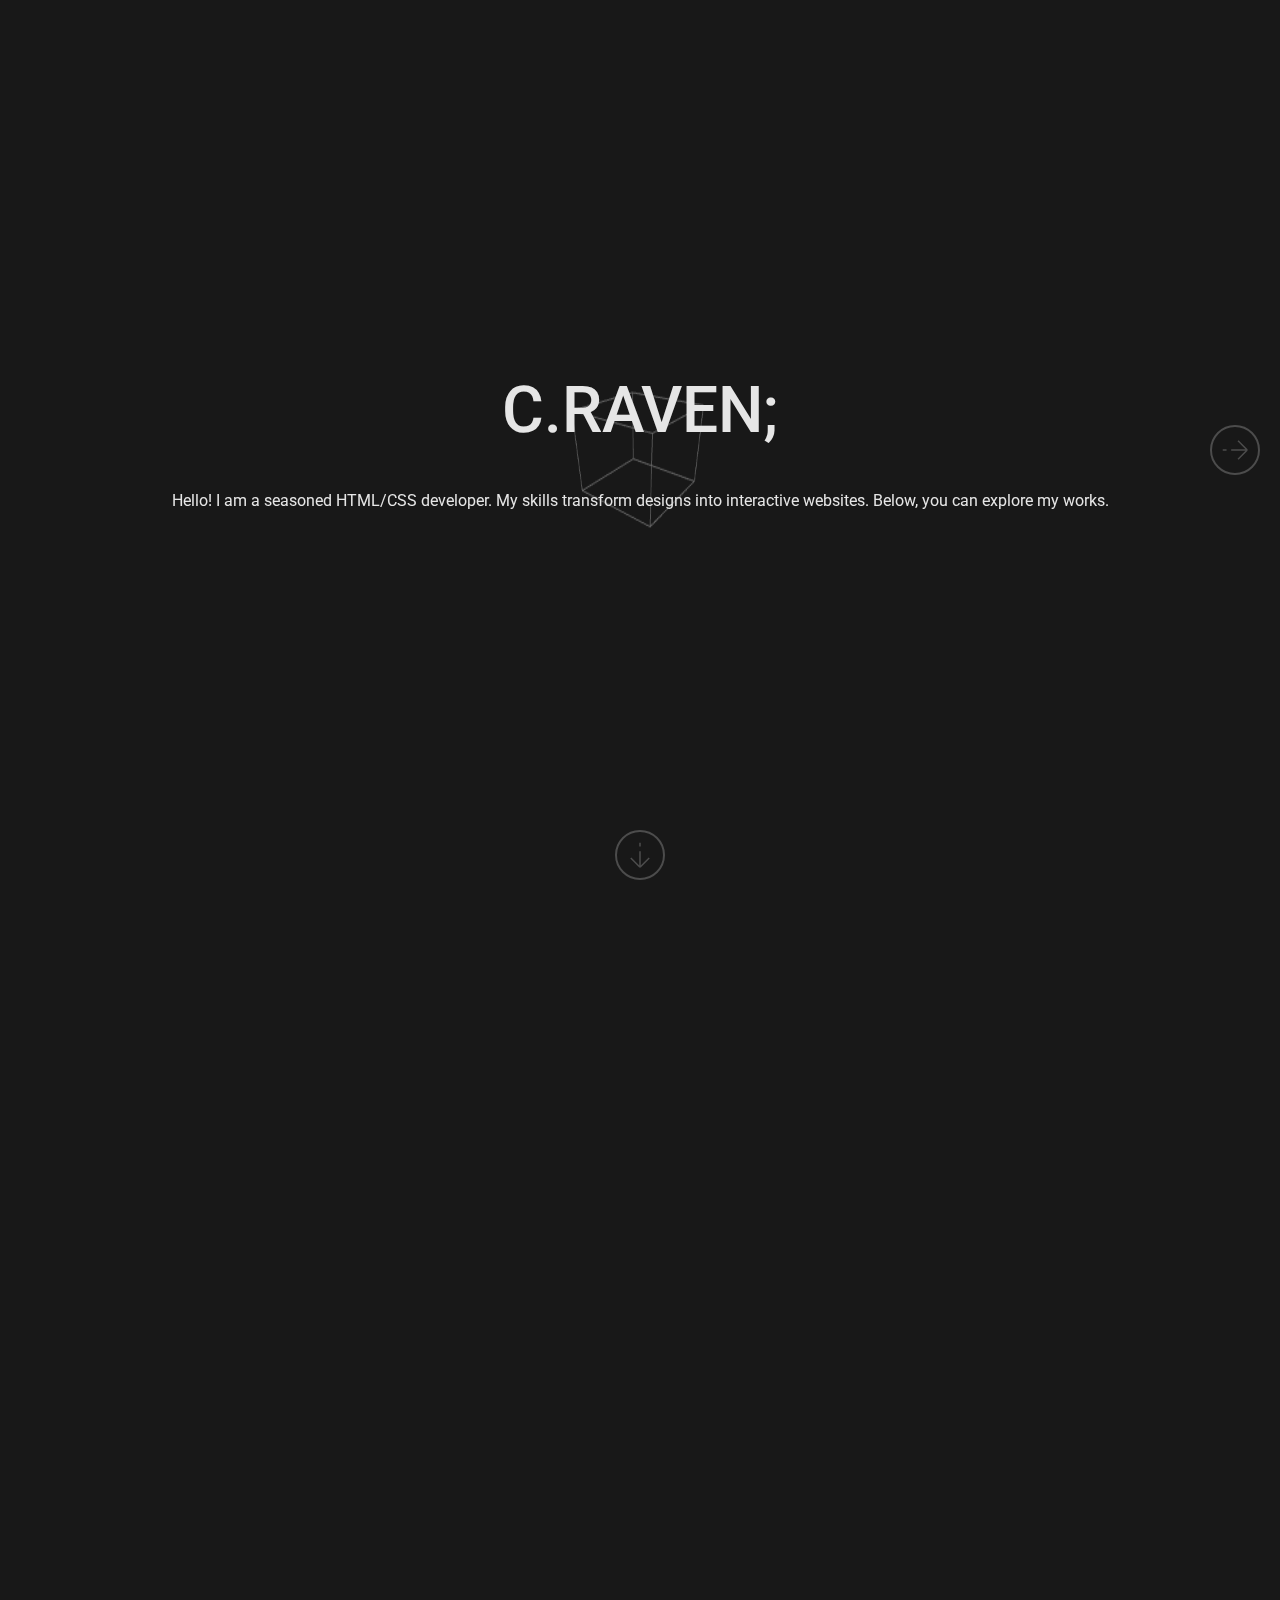
==== index.html @ cd2d32c4 "create portfolio page" ====
<!DOCTYPE html>
<html lang="en">

<head>
  <meta charset="UTF-8">
  <meta name="viewport" content="width=device-width, initial-scale=1.0, user-scalable=no, maximum-scale=1.0, minimum-scale=1.0">

  <link rel="stylesheet" href="/css/style.min.css">
  
  
  
  <link rel="preconnect" href="https://fonts.googleapis.com">
  <link rel="preconnect" href="https://fonts.gstatic.com" crossorigin>
  <link href="https://fonts.googleapis.com/css2?family=Roboto:wght@300;400;500;700&display=swap" rel="stylesheet">
  
  <title>C.Raven;</title>
</head>

<body>

  <object type="image/svg+xml" data="/img/icons/icons.svg" class="object__svg" hidden></object>

  

  <main>
    <div class="scontrols" data-spawn-anim>
  <div class="scontrols__scroll-buttons">
    <button class="scroll-button top"><span>
      <svg>
        <use xlink:href="img/icons/icons.svg#arrow"></use>
      </svg>
    </span></button>

    <button class="scroll-button right"><span>
      <svg>
        <use xlink:href="img/icons/icons.svg#arrow"></use>
      </svg>
    </span></button>

    <button class="scroll-button bottom"><span>
      <svg>
        <use xlink:href="img/icons/icons.svg#arrow"></use>
      </svg>
    </span></button>

    <button class="scroll-button left"><span>
      <svg>
        <use xlink:href="img/icons/icons.svg#arrow"></use>
      </svg>
    </span></button>
  </div>
</div>
    <div class="cube-layer" data-spawn-anim>
  <canvas id="cube"></canvas>
</div>

    <div class="wrapper" data-wrapper>
      <section class="front wrapper__child" data-spawn-anim data-spawn-anim-h>
  <div class="container container_column-center">
    <div class="text">
      <h1>C.Raven;</h1>

      <div class="content" data-spawn-anim data-spawn-anim-h>
        <p>Hello! I am a seasoned HTML/CSS developer. My skills transform designs into interactive websites. Below, you can explore my works.</p>
      </div>
    </div>
  </div>
</section>
      <section class="skills wrapper__child" data-spawn-anim data-spawn-anim-h>
  <div class="container container_column-center">
    <div class="text">
      <h2>Skills</h2>

      <div class="content" data-spawn-anim data-spawn-anim-h>
        <div class="skills__items-container items-container">
          <div class="item">
            <div class="item__icon">
              <svg>
                <use xlink:href="img/icons/icons.svg#skills--html"></use>
              </svg>
            </div>
            <h3 class="item__title">HTML 5</h3>
            <p class="item__description">Creating website structure with semantic code</p>
          </div>

          <div class="item">
            <div class="item__icon">
              <svg>
                <use xlink:href="img/icons/icons.svg#skills--css"></use>
              </svg>
            </div>
            <h3 class="item__title">CSS 3</h3>
            <p class="item__description">Designing styles to provide visual formatting to web pages</p>
          </div>

          <div class="item">
            <div class="item__icon">
              <svg>
                <use xlink:href="img/icons/icons.svg#skills--adaptive"></use>
              </svg>
            </div>
            <h3 class="item__title">Adaptive layout</h3>
            <p class="item__description">Ensuring flawless display on all devices</p>
          </div>

          <div class="item">
            <div class="item__icon">
              <svg>
                <use xlink:href="img/icons/icons.svg#skills--scss"></use>
              </svg>
            </div>
            <h3 class="item__title">SASS/SCSS</h3>
            <p class="item__description">Simplifying and optimizing the styling process</p>
          </div>

          <div class="item">
            <div class="item__icon">
              <svg>
                <use xlink:href="img/icons/icons.svg#skills--js"></use>
              </svg>
            </div>
            <h3 class="item__title">JavaScript</h3>
            <p class="item__description">Adding interactivity and dynamics to web pages</p>
          </div>

          <div class="item">
            <div class="item__icon">
              <svg>
                <use xlink:href="img/icons/icons.svg#skills--gulp"></use>
              </svg>
            </div>
            <h3 class="item__title">Gulp</h3>
            <p class="item__description">Utilizing a build tool for accelerated development</p>
          </div>

          <div class="item">
            <div class="item__icon">
              <svg>
                <use xlink:href="img/icons/icons.svg#skills--git"></use>
              </svg>
            </div>
            <h3 class="item__title">Git</h3>
            <p class="item__description">Version control for effective collaborative project work</p>
          </div>
        </div>
      </div>
    </div>
  </div>
</section>
      <section class="portfolio wrapper__child" data-spawn-anim data-spawn-anim-h>
  <div class="container container_column-center">
    <div class="text">
      <h2>Portfolio</h2>

      <div class="content" data-spawn-anim data-spawn-anim-h>
        <div class="portfolio__items-container items-container">
          <article class="item">
            <div class="item__image">
              <a href="#">
                <img src="img/portfolio/1.png" alt="">
              </a>
            </div>
            <a href="#">
              <h3 class="item__title">Site layout 1</h3>
            </a>

            <a href="#" class="item__button button">Show more</a>
          </article>

          <article class="item">
            <div class="item__image">
              <a href="#">
                <img src="img/portfolio/2.png" alt="">
              </a>
            </div>

            <a href="#"><h3 class="item__title">Site layout 2</h3></a>

            <a href="#" class="item__button button">Show more</a>
          </article>

          <article class="item">
            <div class="item__image">
              <a href="#">
                <img src="img/portfolio/3.png" alt="">
              </a>
            </div>

            <a href="#"><h3 class="item__title">Site layout 3</h3></a>

            <a href="#" class="item__button button">Show more</a>
          </article>
        </div>

        <a href="pages/portfolio.html" class="button">See all</a>
      </div>
    </div>
  </div>
</section>
      <section class="contact wrapper__child" data-spawn-anim data-spawn-anim-h>
  <div class="container container_column-center">
    <div class="text">
      <h2>Contact</h2>

      <div class="content" data-spawn-anim data-spawn-anim-h>
        <div class="contact__items-container items-container">
          <div class="item">
            <div class="item__icon">
              <svg>
                <use xlink:href="img/icons/icons.svg#contact--email"></use>
              </svg>
            </div>

            <div class="item__content">
              <a href="mailto:olegpolny2002@gmail.com">olegpolny2002@gmail.com</a>
            </div>
          </div>

          <div class="item">
            <div class="item__icon">
              <svg>
                <use xlink:href="img/icons/icons.svg#contact--telegram"></use>
              </svg>
            </div>

            <div class="item__content">
              <a href="t.me/ChaoticRaven">@ChaoticRaven</a>
            </div>
          </div>

          <div class="item">
            <div class="item__icon">
              <svg>
                <use xlink:href="img/icons/icons.svg#contact--instagram"></use>
              </svg>
            </div>

            <div class="item__content">
              <a href="instagram.com/v_d_raven">v_d_raven</a>
            </div>
          </div>
        </div>
      </div>
    </div>
  </div>
</section>

      <div class="wrapper-end wrapper__child"></div>
    </div>
  </main>

  

  <script type="module" src="/js/app.min.js"></script>
</body>
</html>
---- css/style.min.css ----
/* Zeroing */
* {
  padding: 0;
  margin: 0;
  border: 0;
}

*, *:before, *:after {
  -moz-box-sizing: border-box;
  -webkit-box-sizing: border-box;
  box-sizing: border-box;
}

:focus, :active {
  outline: none;
}

a:focus, a:active {
  outline: none;
}

nav, footer, header, aside {
  display: block;
}

html, body {
  height: 100%;
  width: 100%;
  font-size: 100%;
  line-height: 1;
  font-size: 14px;
  -ms-text-size-adjust: 100%;
  -moz-text-size-adjust: 100%;
  -webkit-text-size-adjust: 100%;
}

input, button, textarea {
  font-family: inherit;
}

input::-ms-clear {
  display: none;
}

button {
  cursor: pointer;
}

button::-moz-focus-inner {
  padding: 0;
  border: 0;
}

a, a:visited {
  text-decoration: none;
}

a:hover {
  text-decoration: none;
}

ul li {
  list-style: none;
}

img {
  vertical-align: top;
}

h1, h2, h3, h4, h5, h6 {
  font-size: inherit;
  font-weight: 400;
}

/* End zeroing */
:root {
  --color-white: #fff;
  --color-black: #000;
  --color-background: #181818;
  --color-arrow: #4c4c4c;
  --color-arrow-rgba: rgb(76, 76, 76, 1);
  --color-arrow-hover: #7F7F7F;
  --color-arrow-active: #B3B3B3;
  --color-text: #E6E6E6;
  --family-text: "Roboto", sans-serif;
}

*::-webkit-scrollbar {
  width: 5px;
}
*::-webkit-scrollbar-track {
  background: var(--color-background);
}
*::-webkit-scrollbar-thumb {
  background-color: var(--color-arrow);
  border-radius: 10px;
  border: 6px solid var(--color-arrow);
}

.object__svg {
  display: none;
}

body {
  background-color: var(--color-background);
  color: var(--color-text);
  font-size: 16px;
  font-family: var(--family-text);
  line-height: 1.4;
  overflow: hidden;
  max-width: 100vw;
}

.page__body {
  overflow: auto;
}
.page__body::-webkit-scrollbar {
  width: 8px;
}
.page__body::-webkit-scrollbar-track {
  background: var(--color-background);
}
.page__body::-webkit-scrollbar-thumb {
  background-color: var(--color-arrow);
  border-radius: 10px;
  border: 8px solid var(--color-arrow);
}

.container {
  width: 80%;
  max-width: 1046px;
  min-height: inherit;
  margin: 0 auto;
  padding: 60px 0 80px;
}

.container_column-center {
  display: flex;
  flex-direction: column;
  justify-content: center;
}

.text {
  display: flex;
  flex-direction: column;
  justify-content: center;
  align-items: center;
  gap: 1rem;
  max-height: 100%;
}
.text .content {
  overflow-y: auto;
  width: 100%;
  max-height: 100%;
  display: flex;
  flex-direction: column;
  justify-content: start;
  gap: 40px;
  padding: 0 0 2px 0;
}
.text h1,
.text h2 {
  margin: 0 0 20px 0;
}
.text p {
  text-align: center;
  font-size: 1em;
}

.button {
  display: inline-block;
  width: fit-content;
  margin: 0 auto;
  color: var(--color-text);
  background-color: var(--color-background);
  border: var(--color-arrow) solid 1px;
  border-radius: 5px;
  padding: 10px;
  text-transform: capitalize;
  transition: border 0.5s ease 0s, box-shadow 0.5s ease 0s;
}
.button:hover {
  border-color: var(--color-arrow-hover);
  box-shadow: 0px 0px 10px 2px var(--color-arrow-rgba);
}
.button:active {
  border-color: var(--color-arrow-active);
  box-shadow: 0px 0px 7px 2px var(--color-arrow-rgba);
}

@media (max-width: 650px) {
  body {
    font-size: 14px;
  }
  .container {
    width: 75%;
  }
}
@media (max-width: 500px) {
  .container {
    width: 70%;
  }
}
@media (max-width: 420px) {
  body {
    font-size: 12px;
  }
  .container {
    width: 65%;
  }
}
@media (max-height: 400px) {
  .text .content {
    gap: 10px;
  }
  .text h1,
  .text h2 {
    margin: 0;
  }
}
/* sections style */
.wrapper__child {
  height: 100vh;
  max-width: 100vw;
  position: relative;
}
.wrapper__child .container {
  position: absolute;
  top: 50%;
  left: 50%;
  min-height: inherit;
  max-height: inherit;
  height: 100%;
  min-width: inherit;
  overflow-y: auto;
  overflow-x: hidden;
  transform: translate(-50%, -50%);
}
.wrapper__child h2 {
  color: var(--color-text);
  font-size: 3em;
  font-weight: 500;
  text-align: center;
  text-transform: uppercase;
}

@media (max-width: 650px) {
  .wrapper__child h2 {
    font-size: 2rem;
  }
}
/* sections style */
/* screen controls style */
.scontrols {
  position: fixed;
  z-index: 1;
  width: 100%;
  max-width: 100vw;
  height: 100%;
  padding: 20px;
  pointer-events: none;
}

.scontrols__scroll-buttons {
  position: relative;
  width: 100%;
  height: 100%;
}
.scontrols__scroll-buttons .scroll-button {
  border: 2px solid var(--color-arrow);
  border-radius: 50%;
  background: none;
  pointer-events: all;
  width: 50px;
  height: 50px;
  position: absolute;
  transition: border 0.5s ease 0s, visibility 0.5s ease 0s, opacity 0.5s ease 0s;
}
.scontrols__scroll-buttons .scroll-button span {
  position: absolute;
  top: 50%;
  left: 50%;
  width: 80%;
  height: 80%;
}
.scontrols__scroll-buttons .scroll-button svg {
  width: 100%;
  height: 100%;
  stroke: var(--color-arrow);
  object-fit: contain;
  transition: stroke 0.5s ease 0s;
}
.scontrols__scroll-buttons .scroll-button:hover {
  border-color: var(--color-arrow-hover);
}
.scontrols__scroll-buttons .scroll-button:hover svg {
  stroke: var(--color-arrow-hover);
}
.scontrols__scroll-buttons .scroll-button:active {
  border-color: var(--color-arrow-active);
}
.scontrols__scroll-buttons .scroll-button:active svg {
  stroke: var(--color-arrow-active);
}
.scontrols__scroll-buttons .scroll-button:disabled {
  opacity: 0.3;
}
.scontrols__scroll-buttons .scroll-button.button_inactive {
  visibility: hidden;
  opacity: 0;
  pointer-events: none;
}
.scontrols__scroll-buttons .top {
  top: 0;
  left: 50%;
  transform: translate(-50%, 0);
}
.scontrols__scroll-buttons .top span {
  transform: translate(-50%, -50%) rotate(0deg);
}
.scontrols__scroll-buttons .right {
  top: 50%;
  left: 100%;
  transform: translate(-100%, -50%);
}
.scontrols__scroll-buttons .right span {
  transform: translate(-50%, -50%) rotate(90deg);
}
.scontrols__scroll-buttons .bottom {
  top: 100%;
  left: 50%;
  transform: translate(-50%, -100%);
}
.scontrols__scroll-buttons .bottom span {
  transform: translate(-50%, -50%) rotate(180deg);
}
.scontrols__scroll-buttons .left {
  top: 50%;
  left: 0;
  transform: translate(0, -50%);
}
.scontrols__scroll-buttons .left span {
  transform: translate(-50%, -50%) rotate(270deg);
}

@media (max-width: 650px) {
  .scontrols__scroll-buttons .scroll-button {
    width: 36px;
    height: 36px;
  }
}
@media (max-width: 500px) {
  .scontrols__scroll-buttons .scroll-button {
    width: 30px;
    height: 30px;
  }
}
/* end screen controls style */
/* cube layer style */
.cube-layer {
  width: 100%;
  max-width: 100vw;
  height: 100%;
  max-height: 100vh;
  pointer-events: none;
  position: fixed;
  z-index: -1;
  display: flex;
  justify-content: center;
  align-items: center;
}

#cube {
  width: 200px;
  height: 200px;
}

/* end cube layer style */
/* spawn animations style */
.scontrols[data-spawn-anim] {
  opacity: 0;
  transform: translate(0, 0);
  transition: transform 0.5s ease 0.3s, opacity 0.5s ease 0.3s;
}
.scontrols[data-spawn-anim]._anim_active {
  opacity: 1;
  transform: translate(0, 0);
}

.wrapper__child[data-spawn-anim] {
  opacity: 0;
  transform: translate(0, 0);
  transition: transform 0.5s ease 0s, opacity 0.5s ease 0s;
}
.wrapper__child[data-spawn-anim]._anim_active {
  opacity: 1;
  transform: translate(0, 0);
}
.wrapper__child *:not(h1, h2)[data-spawn-anim] {
  opacity: 0;
  transform: translate(0, 0);
  transition: transform 0.5s ease 1s, opacity 0.5s ease 1s;
}
.wrapper__child *:not(h1, h2)[data-spawn-anim]._anim_active {
  opacity: 1;
  transform: translate(0, 0);
}

.portfolio-page[data-spawn-anim] {
  opacity: 0;
  transform: translate(0, 0);
  transition: transform 0.5s ease 0s, opacity 0.5s ease 0s;
}
.portfolio-page[data-spawn-anim]._anim_active {
  opacity: 1;
  transform: translate(0, 0);
}
.portfolio-page *:not(h1, h2)[data-spawn-anim] {
  opacity: 0;
  transform: translate(0, 0);
  transition: transform 0.5s ease 1s, opacity 0.5s ease 1s;
}
.portfolio-page *:not(h1, h2)[data-spawn-anim]._anim_active {
  opacity: 1;
  transform: translate(0, 0);
}

/* end spawn animations style */
/* front style */
.front h1 {
  font-size: 4em;
  font-weight: 500;
  text-align: center;
  text-transform: uppercase;
}

/* end front style */
/* skills style */
.items-container {
  display: grid;
  grid-template-columns: repeat(auto-fit, minmax(130px, 300px));
  justify-content: center;
  gap: 20px;
  padding: 5px;
  overflow-x: auto;
  overflow-y: auto;
  scroll-snap-type: x mandatory;
}
.items-container .item {
  border: 1px solid var(--color-arrow);
  border-radius: 5px;
  background-color: var(--color-background);
  padding: 20px;
  display: flex;
  flex-direction: column;
  justify-content: flex-start;
  align-items: center;
  gap: 10px;
  transition: box-shadow 0.5s ease 0s;
}
.items-container .item__icon {
  position: relative;
  width: 70px;
  height: 70px;
}
.items-container .item__icon svg {
  position: absolute;
  top: 50%;
  left: 50%;
  transform: translate(-50%, -50%);
  width: 100%;
  height: 100%;
  object-fit: contain;
  transition: width 0.5s ease 0s, height 0.5s ease 0s;
}
.items-container .item__title {
  text-align: center;
}
.items-container .item__description {
  font-size: 0.8em;
}
.items-container .item:hover {
  box-shadow: 0px 0px 10px 2px var(--color-arrow-rgba);
}
.items-container .item:hover svg {
  width: 110%;
  height: 110%;
}

@media (max-width: 780px) {
  .skills__items-container {
    grid-auto-flow: column;
    justify-content: start;
  }
  .skills__items-container .item {
    min-width: 130px;
    max-width: 300px;
  }
}
/* end skills style */
/* portfolio style */
.items-container .item__image {
  position: relative;
  width: 85%;
  height: 200px;
  margin: 0 auto;
}
.items-container .item__image img {
  position: absolute;
  top: 0;
  left: 0;
  width: 100%;
  height: 100%;
  object-fit: cover;
}
.items-container a {
  color: var(--color-text);
}

.portfolio__items-container .item {
  min-width: 170px;
  max-width: 300px;
}

@media (max-width: 380px) {
  .portfolio__items-container .item__image {
    height: 170px;
  }
}
/* end portfolio style */
/* contact style */
.contact__items-container {
  grid-template-columns: auto;
  grid-auto-flow: row;
}
.contact__items-container .item {
  display: flex;
  flex-direction: row;
  justify-content: flex-start;
  align-items: center;
  gap: 10px;
  border: none;
  background-color: transparent;
  padding: 0;
}
.contact__items-container .item:hover, .contact__items-container .item:active {
  box-shadow: none;
  border: none;
}
.contact__items-container .item__icon {
  width: 25px;
  height: 25px;
}

/* end contact style */
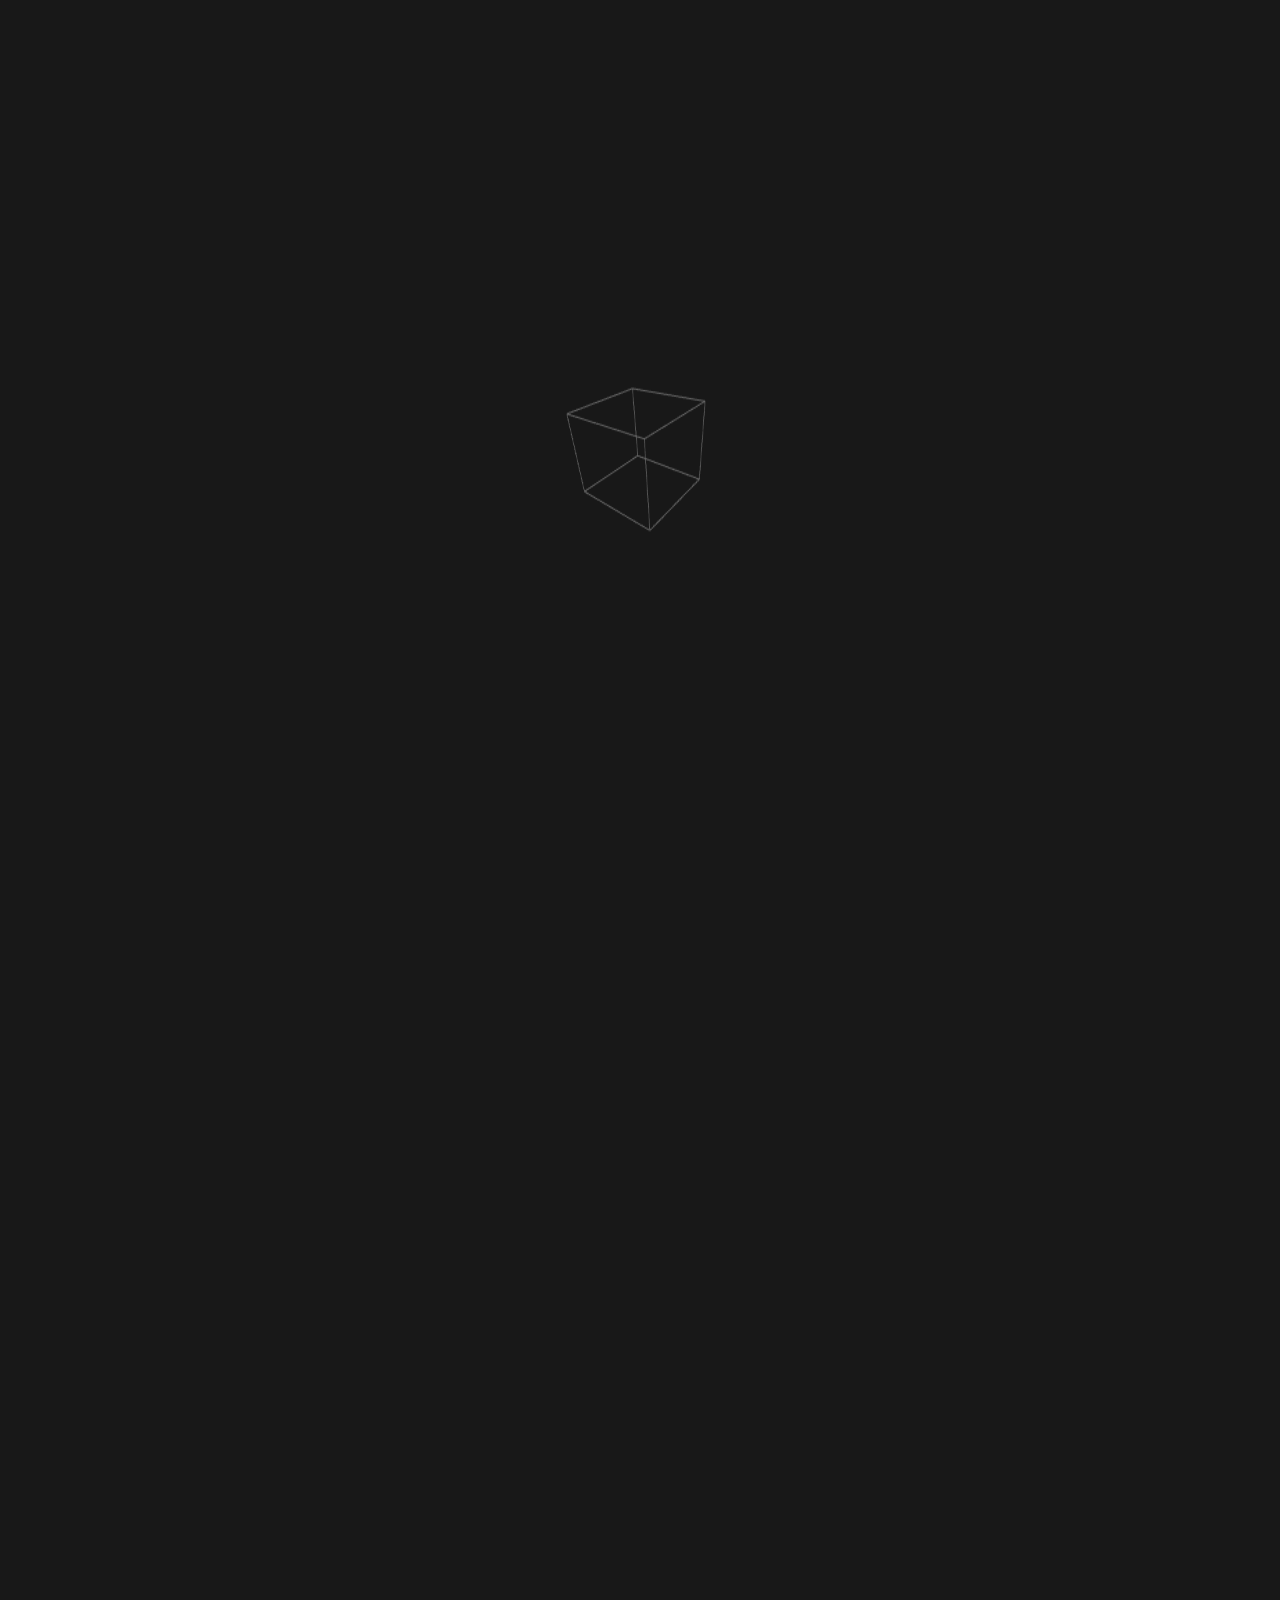
==== commit e29da2b3: "add loading animation" ====
--- a/index.html
+++ b/index.html
@@ -23,6 +23,16 @@
   
 
   <main>
+    <div class="preloader__screen" data-prldr-screen data-prldr-wh>
+  <div class="preloader__container">
+    <div class="preloader"></div>
+
+    <div class="preloader__percent">
+      <p><span class="percent" data-prldr-percent>0</span><span>%</span></p>
+    </div>
+  </div>
+</div>
+
     <div class="scontrols" data-spawn-anim>
   <div class="scontrols__scroll-buttons">
     <button class="scroll-button top"><span>
@@ -156,39 +166,39 @@
         <div class="portfolio__items-container items-container">
           <article class="item">
             <div class="item__image">
-              <a href="#">
+              <a href="https://verydarkraven.github.io/site-layout-1/" target="_blank">
                 <img src="img/portfolio/1.png" alt="">
               </a>
             </div>
-            <a href="#">
+            <a href="https://verydarkraven.github.io/site-layout-1/" target="_blank">
               <h3 class="item__title">Site layout 1</h3>
             </a>
 
-            <a href="#" class="item__button button">Show more</a>
+            <a href="https://verydarkraven.github.io/site-layout-1/" target="_blank" class="item__button button">Show more</a>
           </article>
 
           <article class="item">
             <div class="item__image">
-              <a href="#">
+              <a href="https://verydarkraven.github.io/site-layout-2/" target="_blank">
                 <img src="img/portfolio/2.png" alt="">
               </a>
             </div>
 
-            <a href="#"><h3 class="item__title">Site layout 2</h3></a>
-
-            <a href="#" class="item__button button">Show more</a>
+            <a href="https://verydarkraven.github.io/site-layout-2/" target="_blank"><h3 class="item__title">Site layout 2</h3></a>
+
+            <a href="https://verydarkraven.github.io/site-layout-2/" target="_blank" class="item__button button">Show more</a>
           </article>
 
           <article class="item">
             <div class="item__image">
-              <a href="#">
+              <a href="https://verydarkraven.github.io/site-layout-3/" target="_blank">
                 <img src="img/portfolio/3.png" alt="">
               </a>
             </div>
 
-            <a href="#"><h3 class="item__title">Site layout 3</h3></a>
-
-            <a href="#" class="item__button button">Show more</a>
+            <a href="https://verydarkraven.github.io/site-layout-3/" target="_blank"><h3 class="item__title">Site layout 3</h3></a>
+
+            <a href="https://verydarkraven.github.io/site-layout-3/" target="_blank" class="item__button button">Show more</a>
           </article>
         </div>
 
@@ -251,6 +261,7 @@
 
   
 
+  <script type="module" src="/js/common-scripts.min.js"></script>
   <script type="module" src="/js/app.min.js"></script>
 </body>
 </html>--- a/css/style.min.css
+++ b/css/style.min.css
@@ -87,6 +87,7 @@
 
 *::-webkit-scrollbar {
   width: 5px;
+  height: 5px;
 }
 *::-webkit-scrollbar-track {
   background: var(--color-background);
@@ -111,11 +112,25 @@
   max-width: 100vw;
 }
 
+.page .container_column-center {
+  gap: 20px;
+}
+.page h1 {
+  font-size: 2em;
+  font-weight: 500;
+  text-align: center;
+  text-transform: uppercase;
+}
+.page .page__description {
+  text-align: center;
+}
+
 .page__body {
   overflow: auto;
 }
 .page__body::-webkit-scrollbar {
   width: 8px;
+  height: 8px;
 }
 .page__body::-webkit-scrollbar-track {
   background: var(--color-background);
@@ -124,6 +139,15 @@
   background-color: var(--color-arrow);
   border-radius: 10px;
   border: 8px solid var(--color-arrow);
+}
+
+.back-block {
+  display: flex;
+  justify-content: center;
+  gap: 20px;
+}
+.back-block .button {
+  margin: 0;
 }
 
 .container {
@@ -218,6 +242,52 @@
     margin: 0;
   }
 }
+/* preloader style */
+.preloader__screen {
+  position: fixed;
+  top: 0;
+  left: 0;
+  width: 100%;
+  height: 100%;
+  background-color: var(--color-background);
+  z-index: 11;
+  display: flex;
+  justify-content: center;
+  align-items: center;
+  opacity: 1;
+  visibility: visible;
+}
+.preloader__screen._hide .preloader__percent {
+  opacity: 0;
+}
+.preloader__screen._hide._cube-end-anim {
+  opacity: 0;
+  visibility: hidden;
+}
+.preloader__screen._hide._cube-end-anim ~ .cube-layer {
+  z-index: -1;
+}
+
+.preloader__container {
+  position: relative;
+  width: 120px;
+  height: 120px;
+}
+
+.preloader__percent {
+  position: absolute;
+  top: 50%;
+  left: 50%;
+  transform: translate(-50%, -50%);
+  transition: opacity 0.5s ease 0s;
+}
+.preloader__percent .percent {
+  font-size: 24px;
+  font-weight: 700;
+  color: var(--color-text);
+}
+
+/* end preloader style */
 /* sections style */
 .wrapper__child {
   height: 100vh;
@@ -364,7 +434,7 @@
   max-height: 100vh;
   pointer-events: none;
   position: fixed;
-  z-index: -1;
+  z-index: 12;
   display: flex;
   justify-content: center;
   align-items: center;
@@ -406,21 +476,21 @@
   transform: translate(0, 0);
 }
 
-.portfolio-page[data-spawn-anim] {
+.page[data-spawn-anim] {
   opacity: 0;
   transform: translate(0, 0);
   transition: transform 0.5s ease 0s, opacity 0.5s ease 0s;
 }
-.portfolio-page[data-spawn-anim]._anim_active {
+.page[data-spawn-anim]._anim_active {
   opacity: 1;
   transform: translate(0, 0);
 }
-.portfolio-page *:not(h1, h2)[data-spawn-anim] {
+.page *:not(h1, h2)[data-spawn-anim] {
   opacity: 0;
   transform: translate(0, 0);
   transition: transform 0.5s ease 1s, opacity 0.5s ease 1s;
 }
-.portfolio-page *:not(h1, h2)[data-spawn-anim]._anim_active {
+.page *:not(h1, h2)[data-spawn-anim]._anim_active {
   opacity: 1;
   transform: translate(0, 0);
 }
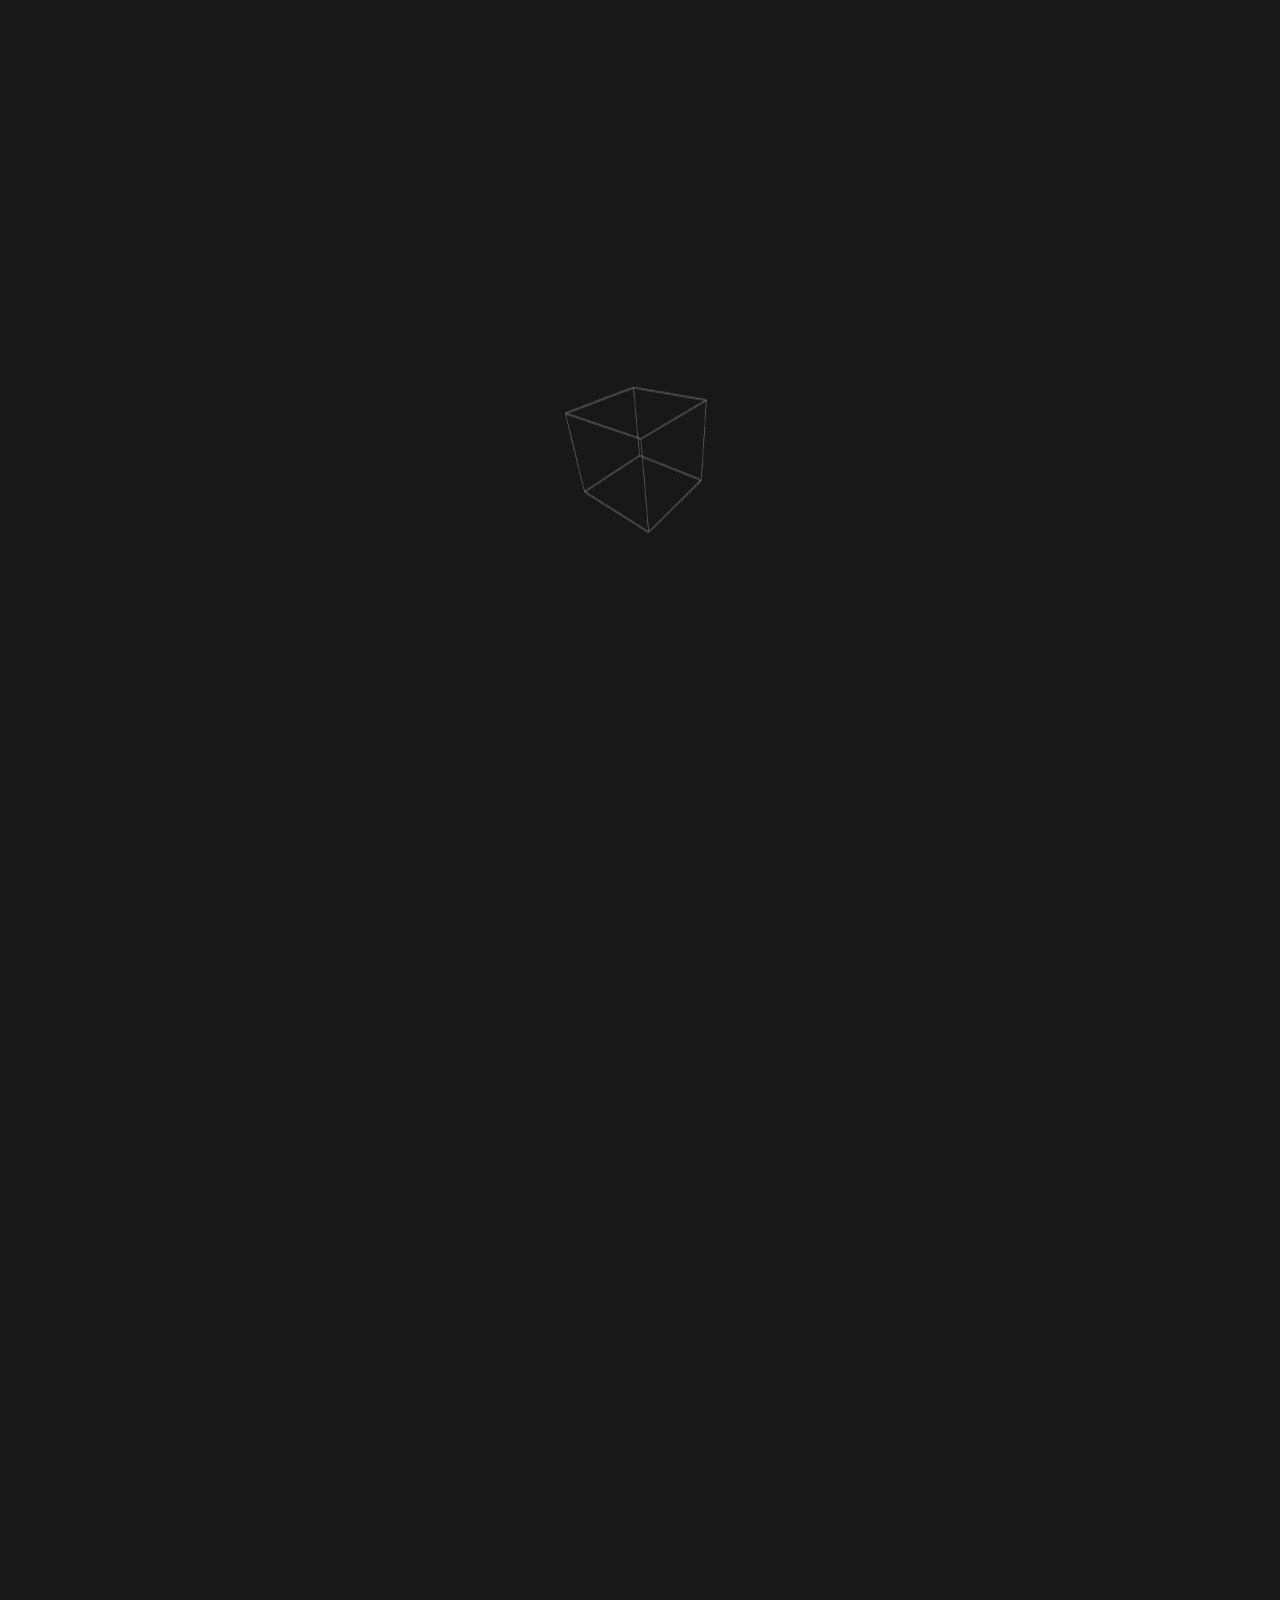
==== commit d67fce00: "fixing directories" ====
--- a/index.html
+++ b/index.html
@@ -4,9 +4,11 @@
 <head>
   <meta charset="UTF-8">
   <meta name="viewport" content="width=device-width, initial-scale=1.0, user-scalable=no, maximum-scale=1.0, minimum-scale=1.0">
-
-  <link rel="stylesheet" href="/css/style.min.css">
-  
+  
+  
+
+  
+    <link rel="stylesheet" href="css/style.min.css">
   
   
   <link rel="preconnect" href="https://fonts.googleapis.com">
@@ -261,7 +263,7 @@
 
   
 
-  <script type="module" src="/js/common-scripts.min.js"></script>
-  <script type="module" src="/js/app.min.js"></script>
+  <script type="module" src="js/common-scripts.min.js"></script>
+  <script type="module" src="js/app.min.js"></script>
 </body>
 </html>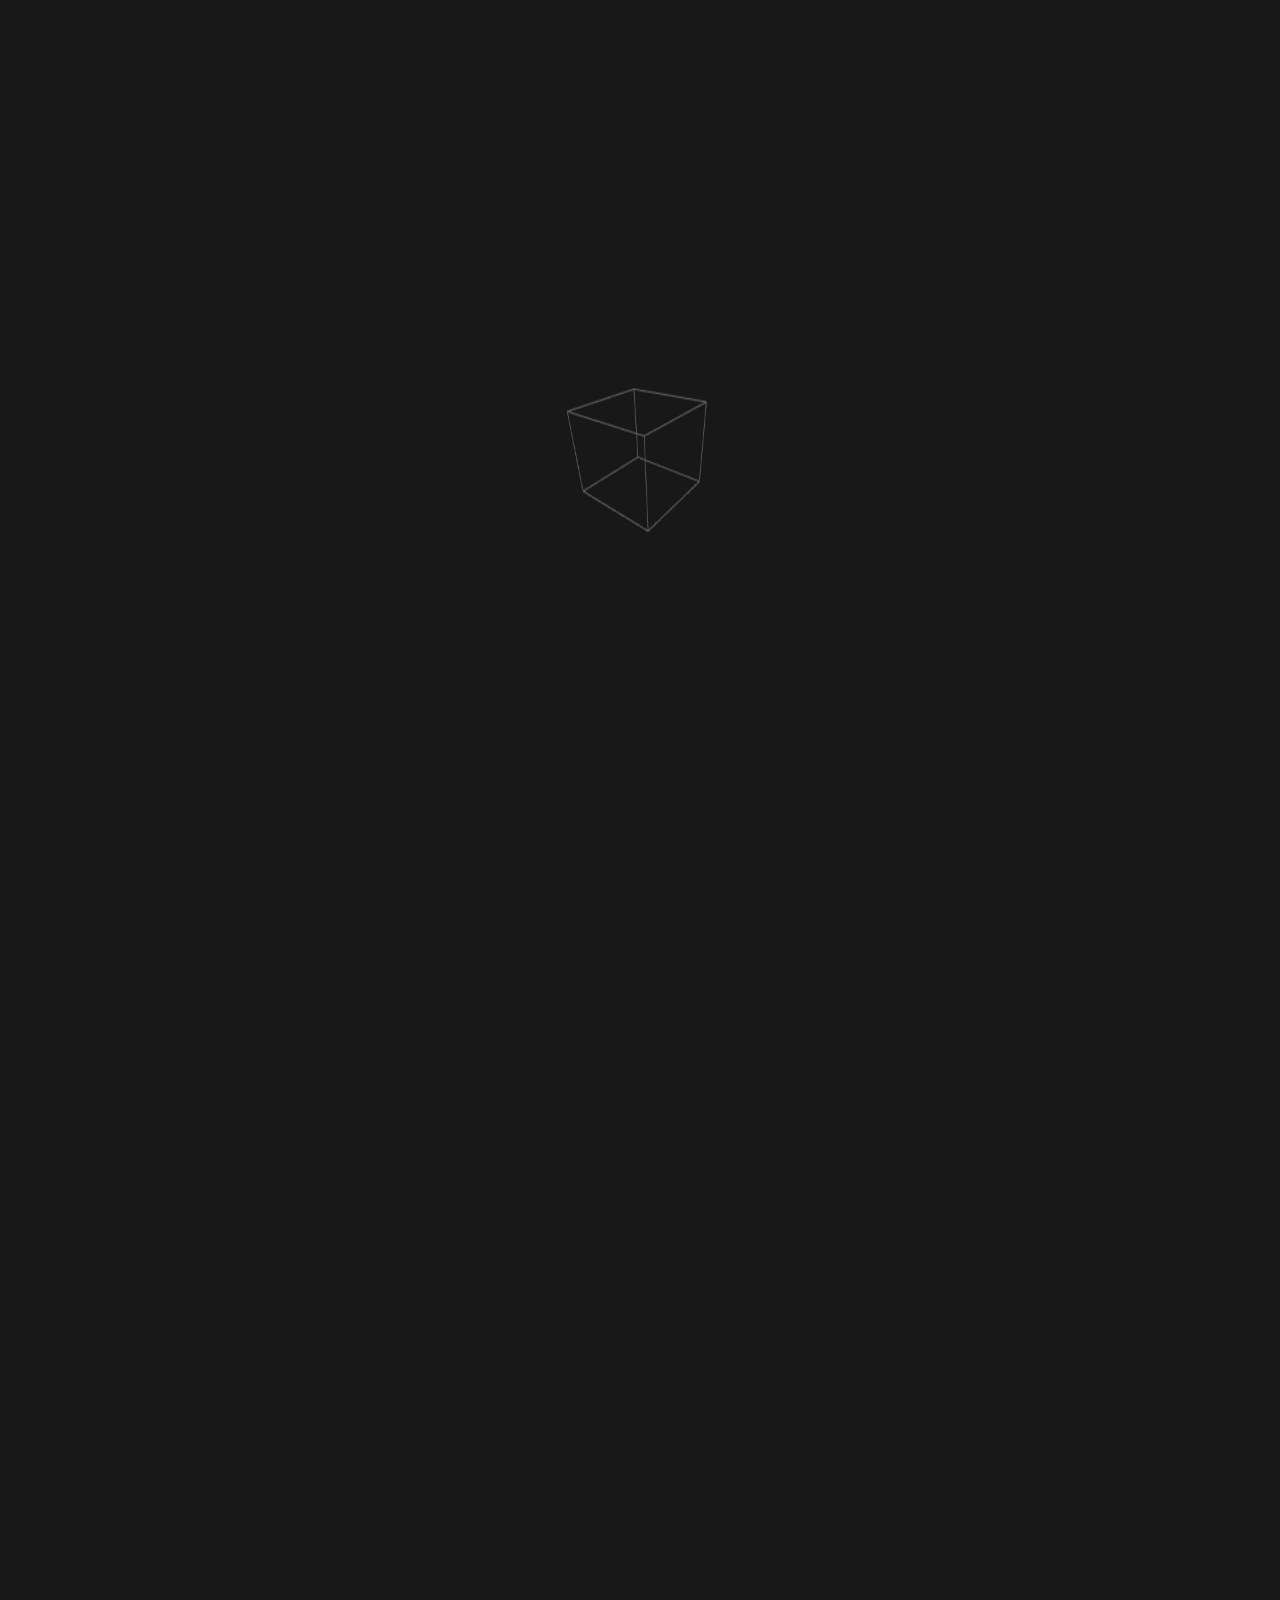
==== commit b0ec2930: "add map" ====
--- a/index.html
+++ b/index.html
@@ -60,6 +60,12 @@
         <use xlink:href="img/icons/icons.svg#arrow"></use>
       </svg>
     </span></button>
+  </div>
+</div>
+    <div class="map-container" data-spawn-anim>
+  <div class="map">
+    <div class="map__items-container">
+    </div>
   </div>
 </div>
     <div class="cube-layer" data-spawn-anim>
--- a/css/style.min.css
+++ b/css/style.min.css
@@ -321,7 +321,8 @@
 }
 /* sections style */
 /* screen controls style */
-.scontrols {
+.scontrols,
+.map-container {
   position: fixed;
   z-index: 1;
   width: 100%;
@@ -426,6 +427,53 @@
   }
 }
 /* end screen controls style */
+/* map style */
+.map {
+  width: 100px;
+  height: 100px;
+  position: relative;
+  top: 100%;
+  left: 100%;
+  border: 1px solid var(--color-arrow);
+  border-radius: 10px;
+  background-color: var(--color-background);
+  transform: translate(-100%, -100%);
+  pointer-events: all;
+  overflow: hidden;
+}
+
+.map__items-container {
+  position: relative;
+  top: 0;
+  left: 0;
+  min-width: 100%;
+  min-height: 100%;
+  transition: top 0.5s ease 0s, left 0.5s ease 0s;
+}
+.map__items-container .item {
+  position: absolute;
+  width: 25px;
+  height: 25px;
+  border: 1px solid var(--color-arrow-hover);
+  border-radius: 3px;
+  transition: background-color 0.5s ease 0s, box-shadow 0.5s ease 0s;
+}
+.map__items-container .item._active {
+  background-color: var(--color-arrow-active);
+  box-shadow: 0px 0px 5px 2px var(--color-arrow-rgba);
+}
+
+@media (max-width: 650px) {
+  .map {
+    width: 50px;
+    height: 50px;
+  }
+  .map__items-container .item {
+    width: 15px;
+    height: 15px;
+  }
+}
+/* end map style */
 /* cube layer style */
 .cube-layer {
   width: 100%;
@@ -447,12 +495,14 @@
 
 /* end cube layer style */
 /* spawn animations style */
-.scontrols[data-spawn-anim] {
+.scontrols[data-spawn-anim],
+.map-container[data-spawn-anim] {
   opacity: 0;
   transform: translate(0, 0);
   transition: transform 0.5s ease 0.3s, opacity 0.5s ease 0.3s;
 }
-.scontrols[data-spawn-anim]._anim_active {
+.scontrols[data-spawn-anim]._anim_active,
+.map-container[data-spawn-anim]._anim_active {
   opacity: 1;
   transform: translate(0, 0);
 }
@@ -591,6 +641,9 @@
   min-width: 170px;
   max-width: 300px;
 }
+.portfolio__items-container .item:hover {
+  box-shadow: 0px 0px 6px 0px var(--color-arrow-rgba);
+}
 
 @media (max-width: 380px) {
   .portfolio__items-container .item__image {
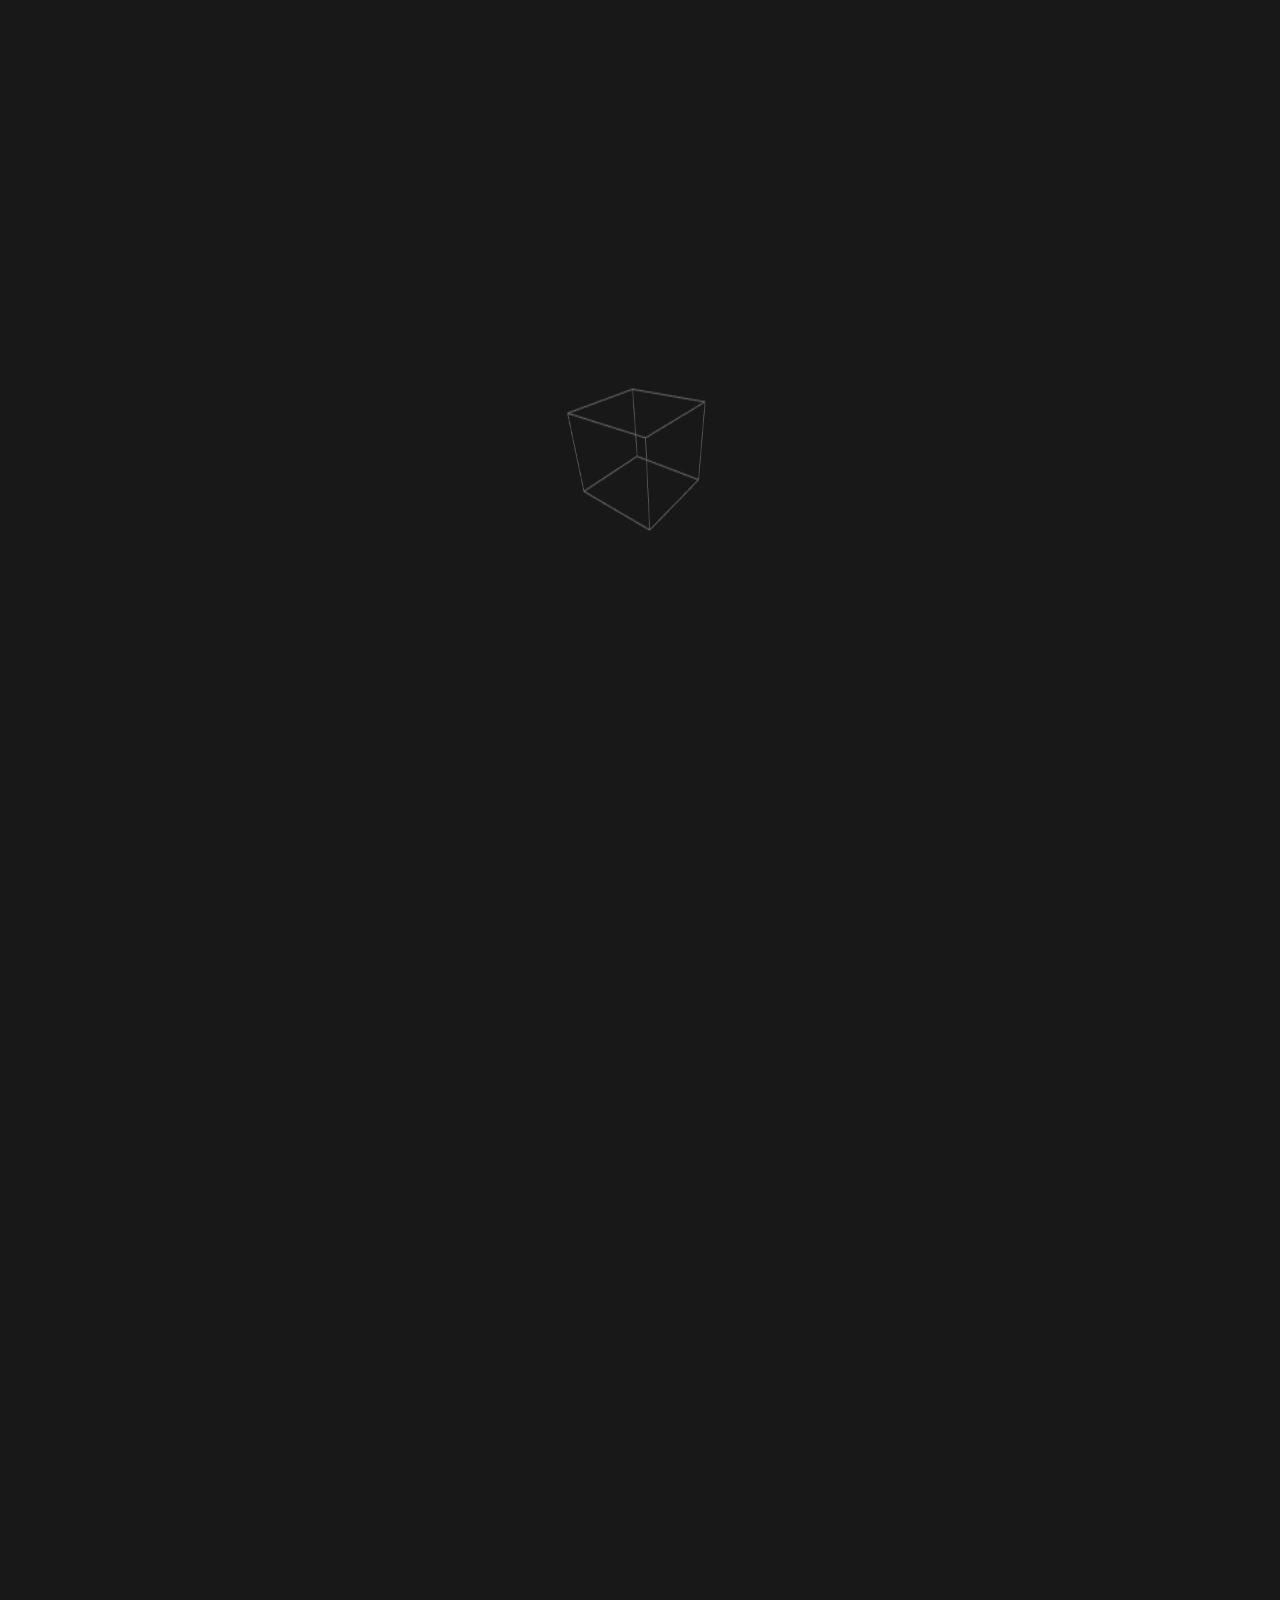
==== commit 8607e8b3: "fixing code sections" ====
--- a/index.html
+++ b/index.html
@@ -18,7 +18,7 @@
   <title>C.Raven;</title>
 </head>
 
-<body>
+<body data-scaling-none>
 
   <object type="image/svg+xml" data="/img/icons/icons.svg" class="object__svg" hidden></object>
 
@@ -35,7 +35,7 @@
   </div>
 </div>
 
-    <div class="scontrols" data-spawn-anim>
+    <div class="scontrols" data-spawn-anim data-window-max-height data-full-scaling-none-container>
   <div class="scontrols__scroll-buttons">
     <button class="scroll-button top"><span>
       <svg>
@@ -62,18 +62,18 @@
     </span></button>
   </div>
 </div>
-    <div class="map-container" data-spawn-anim>
+    <div class="map-container" data-spawn-anim data-window-max-height>
   <div class="map">
     <div class="map__items-container">
     </div>
   </div>
 </div>
-    <div class="cube-layer" data-spawn-anim>
+    <div class="cube-layer" data-spawn-anim data-window-max-height>
   <canvas id="cube"></canvas>
 </div>
 
-    <div class="wrapper" data-wrapper>
-      <section class="front wrapper__child" data-spawn-anim data-spawn-anim-h>
+    <div class="wrapper" data-wrapper data-scaling-none-container>
+      <section class="front wrapper__child" data-spawn-anim data-spawn-anim-h data-window-max-height>
   <div class="container container_column-center">
     <div class="text">
       <h1>C.Raven;</h1>
@@ -84,7 +84,7 @@
     </div>
   </div>
 </section>
-      <section class="skills wrapper__child" data-spawn-anim data-spawn-anim-h>
+      <section class="skills wrapper__child" data-spawn-anim data-spawn-anim-h data-window-max-height>
   <div class="container container_column-center">
     <div class="text">
       <h2>Skills</h2>
@@ -165,7 +165,7 @@
     </div>
   </div>
 </section>
-      <section class="portfolio wrapper__child" data-spawn-anim data-spawn-anim-h>
+      <section class="portfolio wrapper__child" data-spawn-anim data-spawn-anim-h data-window-max-height>
   <div class="container container_column-center">
     <div class="text">
       <h2>Portfolio</h2>
@@ -215,7 +215,7 @@
     </div>
   </div>
 </section>
-      <section class="contact wrapper__child" data-spawn-anim data-spawn-anim-h>
+      <section class="contact wrapper__child" data-spawn-anim data-spawn-anim-h data-window-max-height>
   <div class="container container_column-center">
     <div class="text">
       <h2>Contact</h2>
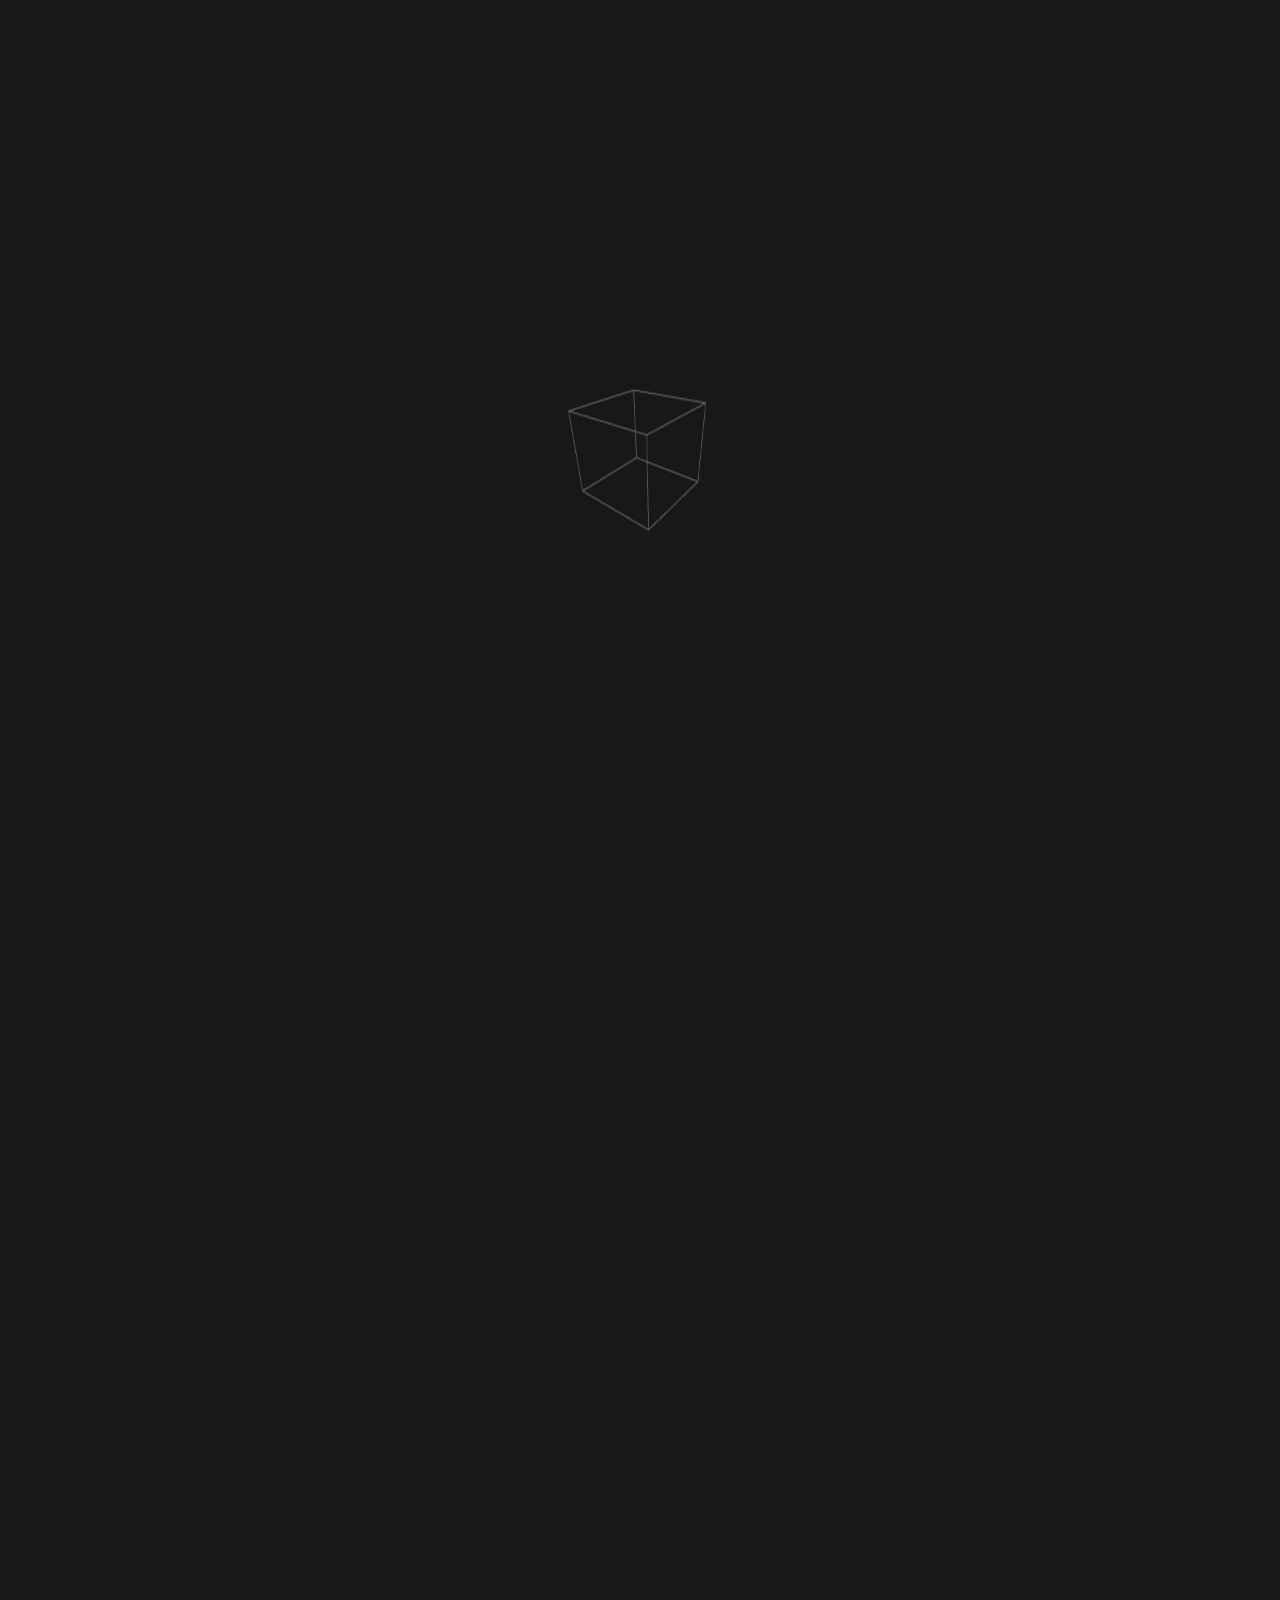
==== commit 288c6932: "fix scroll animation code and add mouse parallax in cube" ====
--- a/index.html
+++ b/index.html
@@ -69,7 +69,7 @@
   </div>
 </div>
     <div class="cube-layer" data-spawn-anim data-window-max-height>
-  <canvas id="cube"></canvas>
+  <canvas id="cube" data-mprlx></canvas>
 </div>
 
     <div class="wrapper" data-wrapper data-scaling-none-container>
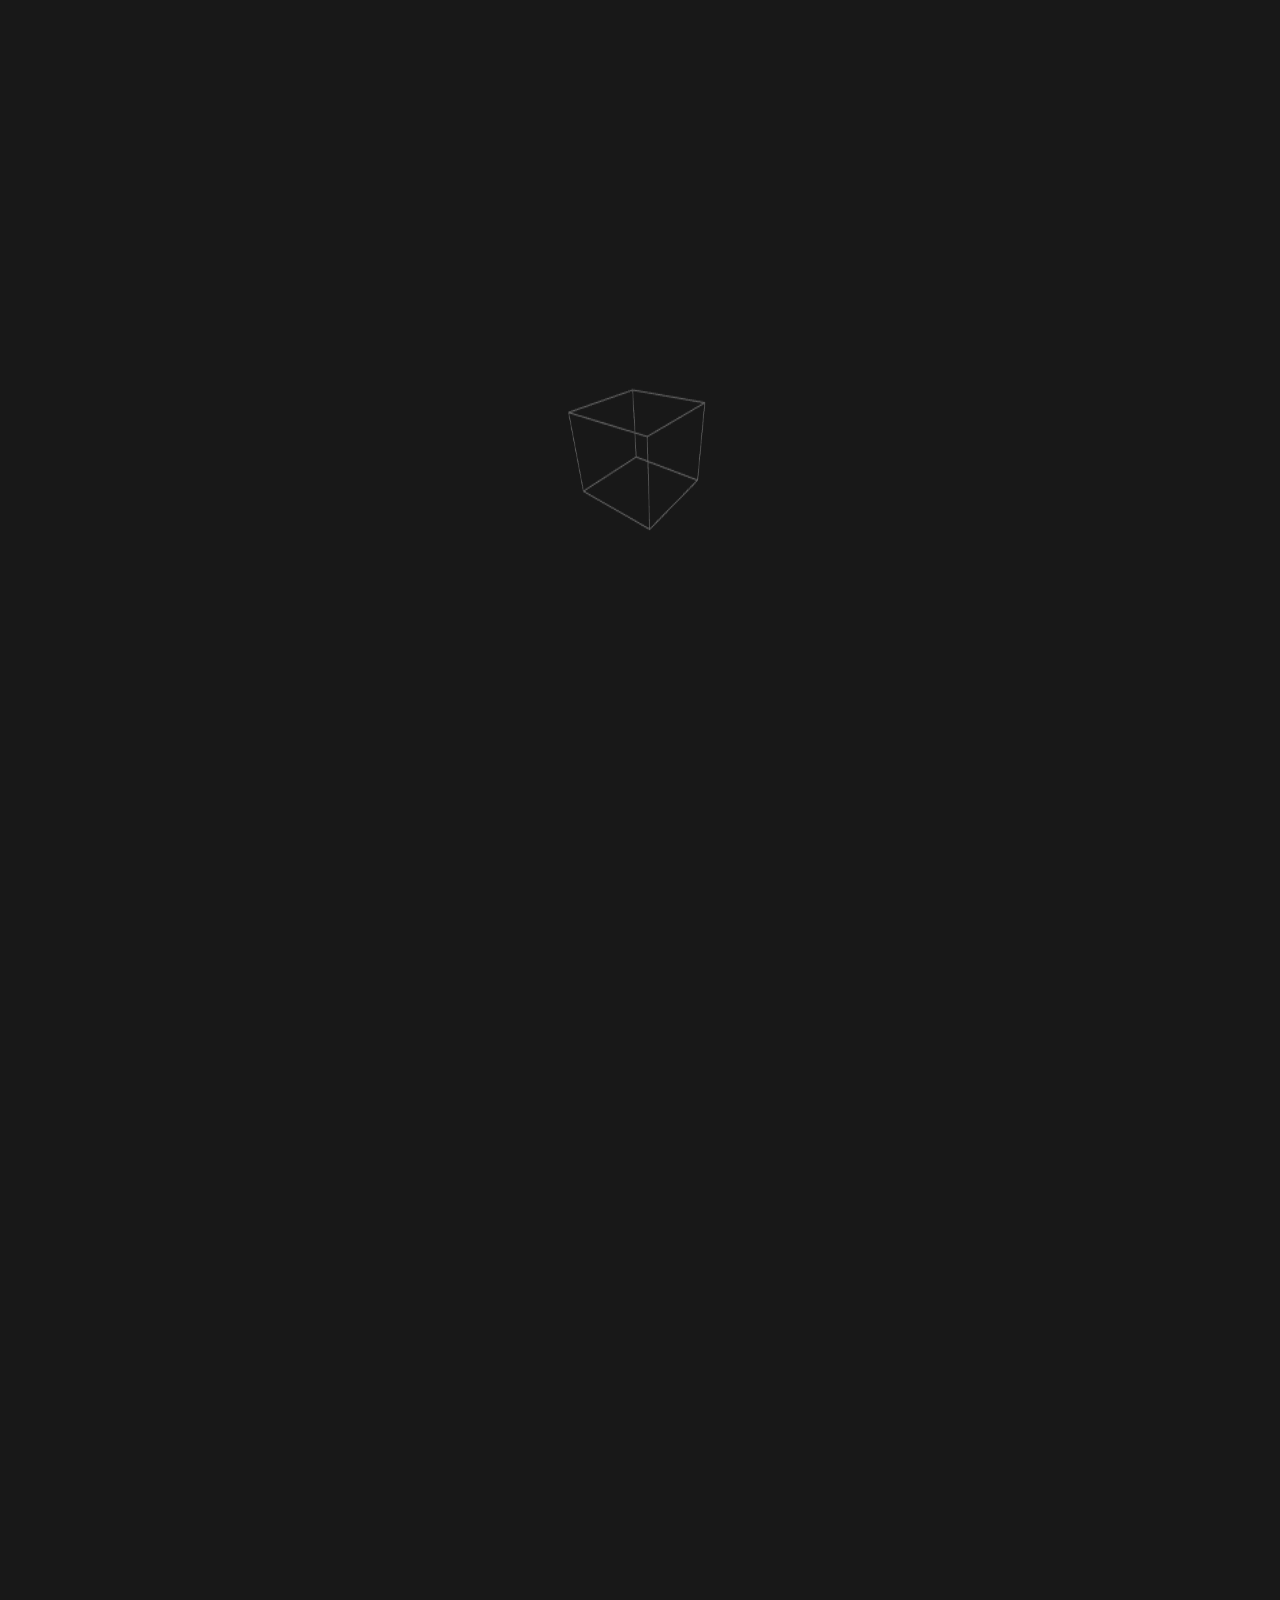
==== commit cdec78f2: "update portfolio" ====
--- a/index.html
+++ b/index.html
@@ -21,8 +21,6 @@
 <body data-scaling-none>
 
   <object type="image/svg+xml" data="/img/icons/icons.svg" class="object__svg" hidden></object>
-
-  
 
   <main>
     <div class="preloader__screen" data-prldr-screen data-prldr-wh>
@@ -174,39 +172,48 @@
         <div class="portfolio__items-container items-container">
           <article class="item">
             <div class="item__image">
-              <a href="https://verydarkraven.github.io/site-layout-1/" target="_blank">
+              <a href="../pages/portfolio-items/sl1.html">
                 <img src="img/portfolio/1.png" alt="">
               </a>
             </div>
-            <a href="https://verydarkraven.github.io/site-layout-1/" target="_blank">
+            <a href="../pages/portfolio-items/sl1.html">
               <h3 class="item__title">Site layout 1</h3>
             </a>
 
-            <a href="https://verydarkraven.github.io/site-layout-1/" target="_blank" class="item__button button">Show more</a>
+            <div class="buttons-block">
+              <a href=".../pages/portfolio-items/sl1.html" class="item__button button">Show more</a>
+              <a href="https://verydarkraven.github.io/site-layout-1/" target="_blank" class="button">Go to work</a>
+            </div>
           </article>
 
           <article class="item">
             <div class="item__image">
-              <a href="https://verydarkraven.github.io/site-layout-2/" target="_blank">
+              <a href="../pages/portfolio-items/sl2.html" target="_blank">
                 <img src="img/portfolio/2.png" alt="">
               </a>
             </div>
 
-            <a href="https://verydarkraven.github.io/site-layout-2/" target="_blank"><h3 class="item__title">Site layout 2</h3></a>
-
-            <a href="https://verydarkraven.github.io/site-layout-2/" target="_blank" class="item__button button">Show more</a>
+            <a href="../pages/portfolio-items/sl2.html" target="_blank"><h3 class="item__title">Site layout 2</h3></a>
+
+            <div class="buttons-block">
+              <a href="../pages/portfolio-items/sl2.html" class="item__button button">Show more</a>
+              <a href="https://verydarkraven.github.io/site-layout-2/" target="_blank" class="button">Go to work</a>
+            </div>
           </article>
 
           <article class="item">
             <div class="item__image">
-              <a href="https://verydarkraven.github.io/site-layout-3/" target="_blank">
+              <a href="../pages/portfolio-items/sl3.html" target="_blank">
                 <img src="img/portfolio/3.png" alt="">
               </a>
             </div>
 
-            <a href="https://verydarkraven.github.io/site-layout-3/" target="_blank"><h3 class="item__title">Site layout 3</h3></a>
-
-            <a href="https://verydarkraven.github.io/site-layout-3/" target="_blank" class="item__button button">Show more</a>
+            <a href="../pages/portfolio-items/sl3.html" target="_blank"><h3 class="item__title">Site layout 3</h3></a>
+
+            <div class="buttons-block">
+              <a href="../pages/portfolio-items/sl3.html" class="item__button button">Show more</a>
+              <a href="https://verydarkraven.github.io/site-layout-3/" target="_blank" class="button">Go to work</a>
+            </div>
           </article>
         </div>
 
@@ -266,8 +273,6 @@
       <div class="wrapper-end wrapper__child"></div>
     </div>
   </main>
-
-  
 
   <script type="module" src="js/common-scripts.min.js"></script>
   <script type="module" src="js/app.min.js"></script>
--- a/css/style.min.css
+++ b/css/style.min.css
@@ -141,12 +141,12 @@
   border: 8px solid var(--color-arrow);
 }
 
-.back-block {
+.buttons-block {
   display: flex;
   justify-content: center;
   gap: 20px;
 }
-.back-block .button {
+.buttons-block .button {
   margin: 0;
 }
 
@@ -429,8 +429,8 @@
 /* end screen controls style */
 /* map style */
 .map {
-  width: 100px;
-  height: 100px;
+  width: 90px;
+  height: 90px;
   position: relative;
   top: 100%;
   left: 100%;
@@ -650,6 +650,15 @@
     height: 170px;
   }
 }
+@media (max-width: 390px) {
+  .portfolio__items-container .buttons-block {
+    flex-direction: column;
+    gap: 10px;
+  }
+  .portfolio__items-container .button {
+    padding: 7px;
+  }
+}
 /* end portfolio style */
 /* contact style */
 .contact__items-container {
